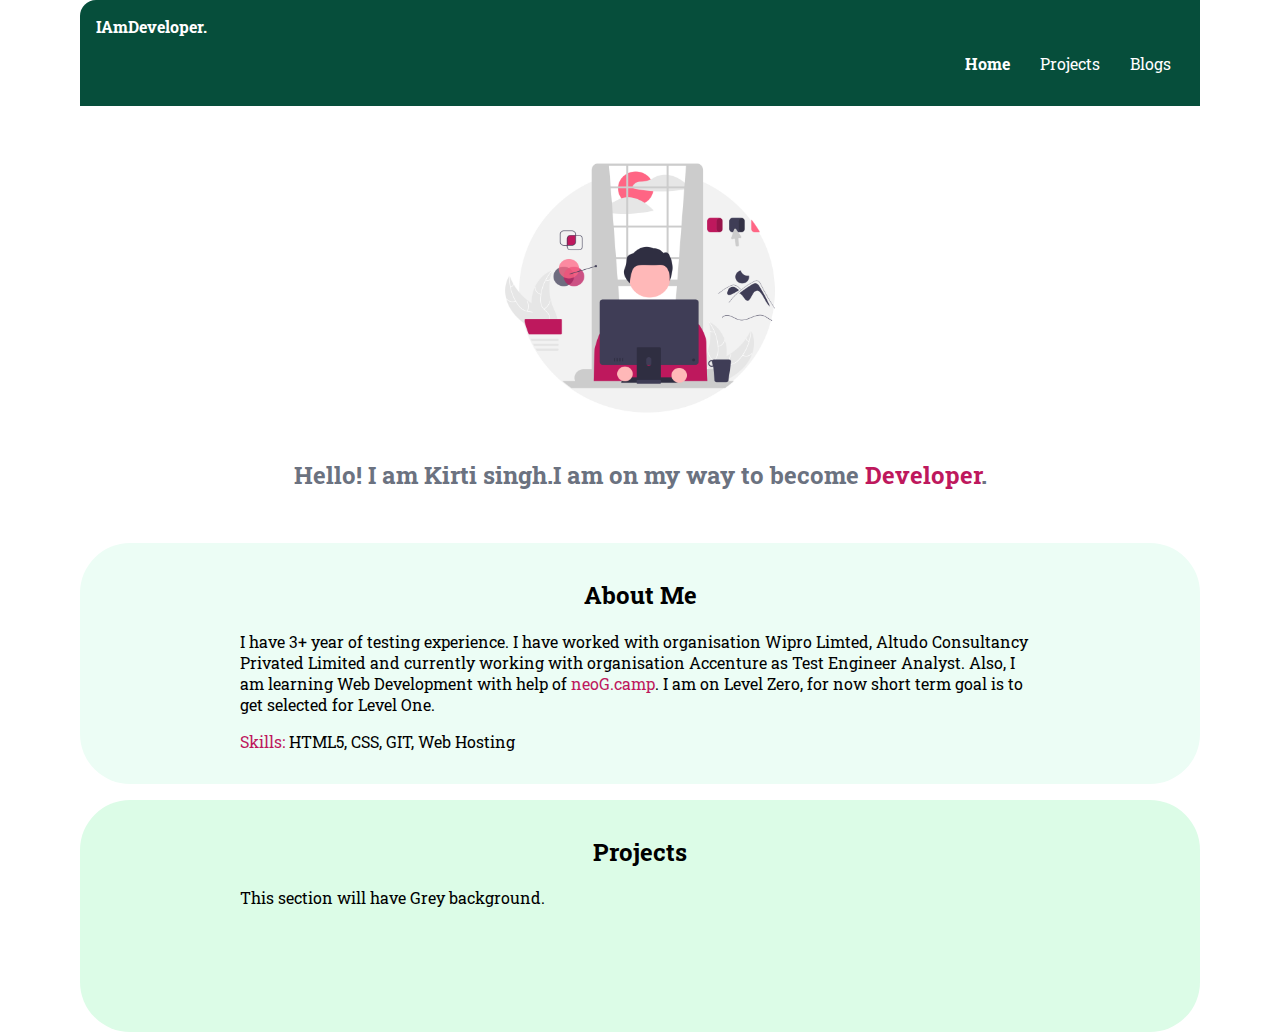
==== index.html @ 40b84646 "feat:added navigation and section about me" ====
<!DOCTYPE html>
<html lang="en">
<head>
  <meta charset="UTF-8">
  <meta http-equiv="X-UA-Compatible" content="IE=edge">
  <meta name="viewport" content="width=device-width, initial-scale=1.0">
  <title>Home | Kirti Singh</title>
  <link rel="stylesheet" href="CSS/style.css">
</head>
<body>
  <nav class="navigation container">
    <div class="nav-brand">IAmDeveloper.</div>
    <ul class="non-bullets list-inline nav-pills">
      <li><a href="/" class="link active">Home</a></li>
      <li><a href="/" class="link">Projects</a></li>
      <li><a href="/" class="link">Blogs</a></li>
    </ul>
  </nav>
  <header class="hero">
    <img
      class="hero-image"
      src="/images/header-image.png"
    />
    <h2 class="hero-heading">Hello! I am Kirti singh.I am on my way to become
      <span class="heading-inside">Developer</span>.
    </h2>
  </header>
  <section class="lightsection section">
    <div class="container-center container">
      <h2>About Me</h2>
      <p>
       I have 3+ year of testing experience. I have worked with organisation Wipro Limted, Altudo Consultancy Privated Limited and currently working with organisation Accenture as Test Engineer Analyst.
      Also, I am learning Web Development with help of <span class="heading-inside">neoG.camp</span>. I am on Level Zero, for now short term goal is to get selected for Level One.</p>
      <p><span class="heading-inside">Skills:</span> HTML5, CSS, GIT, Web Hosting</p>
    </div>
  </section>
  <section class="darksection section">
    <div class="container-center container">
      <h2>Projects</h2>
      <p>This section will have Grey background.
      </p>
    </div>
  </section>
</body>
</html>
---- CSS/style.css ----
@import url('https://fonts.googleapis.com/css2?family=Roboto+Slab:wght@300&display=swap');

:root {
    /* --primary-color: #76BA99; */
    --primary-color: #064e3b; 
    --header-heading: #6b7280;
    --section-light:#ecfdf5;
    --section-dark: #dcfce7;
    /* --span-text-color:#fed7aa; */
    --span-text-color:#be185d;
}

/* * {
    box-sizing: border-box;
} */

body {
    font-family: 'Roboto Slab', sans-serif;
    margin: 0px 5rem;
}

/* containers */
.container {
    padding: 0 10px;
    /* max-width:100px */

}

.container-center {
    max-width: 800px;
    /* max-height: 500px; */
    /* width: 500px; width overrides max-width property*/
    width: 100%;
    margin: auto;
    /* Margin: top left bottpm right */
}

/* links */
.link {
    /* border: solid; */
    border-radius: 50px;
    padding: 5px;
    text-decoration: none;
}

.primary-link {
    color: white;
    background-color: var(--primary-color);
    border: 1px solid var(--primary-color);
}
.secondary-link {

    color: black;
    border: 1px solid var(--primary-color)
}

hr {
    margin: 1em 0em;
}
/* list */
.non-bullets {
    list-style: none;
}

.list-inline li {
    display: inline;
    padding: 0rem 0.5rem;
}

/* navigation */
.navigation {
    background-color: var(--primary-color);
    padding: 1rem;
    border-top: 50px;
    border-top-left-radius: 1rem;
}

.nav-brand {
    font-weight: bolder;
    color: white;
}

.navigation .nav-pills {
    text-align: right;
}
.navigation .link{
    color: white;
}

.navigation .active {
    font-weight: bold;
}

/* heading */
.hero {
    padding: 2rem;
}

.hero-image {
    width: 350px;
    height: 300px;
    display: block;
    margin: auto;
}

.hero-heading {
    padding-top: 1px;
    color: var(--header-heading);
    /* max-width: 350px;
    margin: auto; */
    text-align: center;

}

.heading-inside {
    color: var(--span-text-color);
    /* text-decoration: underline; */
}
/* sections */
.section{
    min-height: 200px;
}
.section h2{
    text-align: center;
}
.lightsection {
    background-color: var(--section-light);
    margin-bottom: 1rem;
    padding: 1rem;
    border-radius: 50px;
}

.darksection {
    background-color: var(--section-dark);
    padding: 1rem;
    border-radius: 50px;
}

.footer{
    background-color: var(--primary-color);
    padding: 2rem 1rem;
    text-align: center;
    color: white;
    border-top-right-radius: 50px;
}

.footer .link{
    color: white;
}

.footer ul{
    padding-inline-start: 0px;
}

/* 
.wrapper{
    background-color: red;
    width: 300px;
    height: 300px;

}
.box{
    box-sizing: border-box;
    background-color: #fcd34d;
    width:inherit;
    height: inherit;
    margin: 10px;
    padding:10px;
    border: 5px solid black;
} */
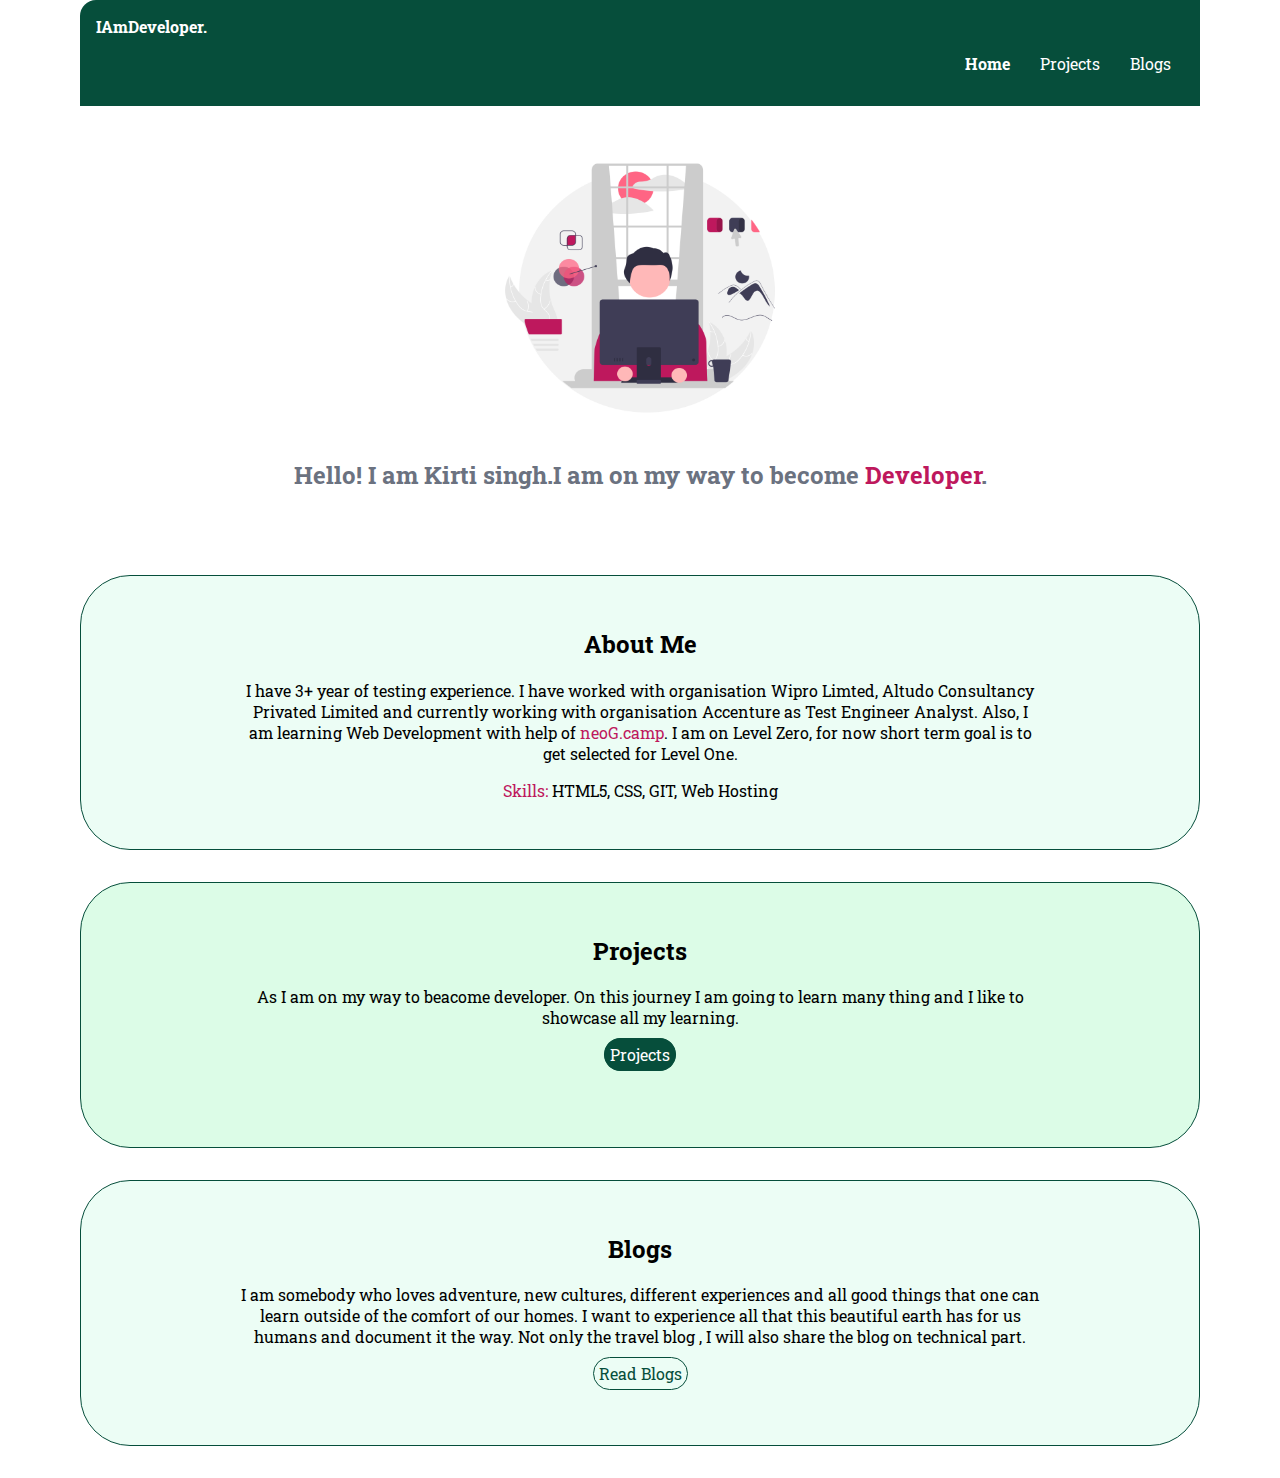
==== commit dfe78592: "feat:added section projects and blogs" ====
--- a/index.html
+++ b/index.html
@@ -37,9 +37,19 @@
   <section class="darksection section">
     <div class="container-center container">
       <h2>Projects</h2>
-      <p>This section will have Grey background.
+      <p>As I am on my way to beacome developer. On this journey I am going to learn many thing and I like to showcase all my learning.
       </p>
+      <a href="/" class="link primary-link">Projects</a>
     </div>
   </section>
+  <section class="lightsection section">
+    <div class="container-center container">
+      <h2>Blogs</h2>
+      <p>I am somebody who loves adventure, new cultures, different experiences and all good things that one can learn outside of the comfort of our homes. 
+        I want to experience all that this beautiful earth has for us humans and document it the way. Not only the travel blog , I will also share the blog on technical part.</p>
+        <a href="#" class="link secondary-link">Read Blogs</a>
+    </div>
+  </section>
+  
 </body>
 </html>--- a/CSS/style.css
+++ b/CSS/style.css
@@ -37,7 +37,6 @@
 
 /* links */
 .link {
-    /* border: solid; */
     border-radius: 50px;
     padding: 5px;
     text-decoration: none;
@@ -50,7 +49,7 @@
 }
 .secondary-link {
 
-    color: black;
+    color: var(--primary-color);
     border: 1px solid var(--primary-color)
 }
 
@@ -119,20 +118,22 @@
 /* sections */
 .section{
     min-height: 200px;
-}
-.section h2{
+    padding: 2rem;
+    margin: 2rem 0;
+    border-radius: 1rem;
+    border-color: var(--primary-color);
     text-align: center;
 }
+
 .lightsection {
     background-color: var(--section-light);
-    margin-bottom: 1rem;
-    padding: 1rem;
+    border: 1px solid var(--primary-color);
     border-radius: 50px;
 }
 
 .darksection {
     background-color: var(--section-dark);
-    padding: 1rem;
+    border: 1px solid var(--primary-color);
     border-radius: 50px;
 }
 
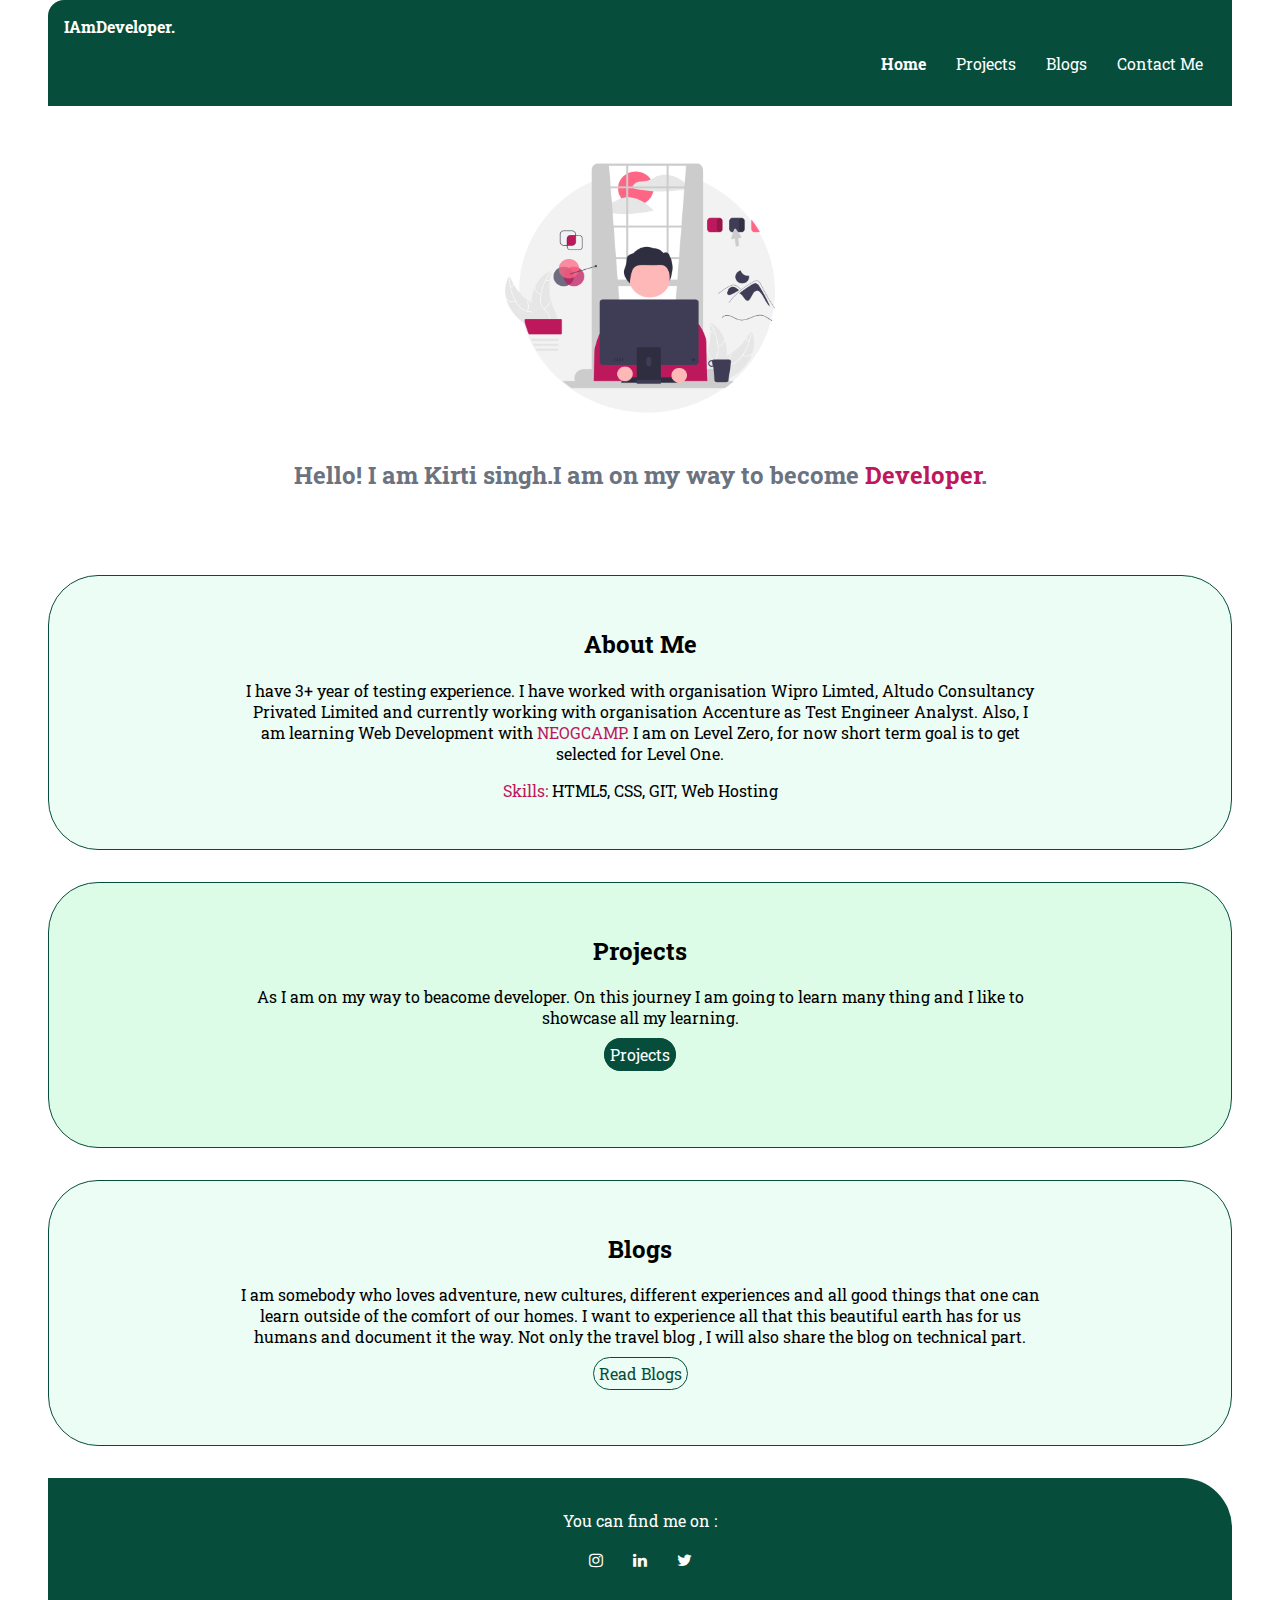
==== commit 3a0e1888: "feat:added webpages projects and blogs" ====
--- a/index.html
+++ b/index.html
@@ -6,14 +6,17 @@
   <meta name="viewport" content="width=device-width, initial-scale=1.0">
   <title>Home | Kirti Singh</title>
   <link rel="stylesheet" href="CSS/style.css">
+  <link rel="stylesheet" href="https://cdnjs.cloudflare.com/ajax/libs/font-awesome/4.7.0/css/font-awesome.min.css">
 </head>
 <body>
   <nav class="navigation container">
     <div class="nav-brand">IAmDeveloper.</div>
     <ul class="non-bullets list-inline nav-pills">
       <li><a href="/" class="link active">Home</a></li>
-      <li><a href="/" class="link">Projects</a></li>
-      <li><a href="/" class="link">Blogs</a></li>
+      <li><a href="/projects.html" target="_blank" class="link">Projects</a></li>
+      <li><a href="/blogs.html" target="_blank" class="link">Blogs</a></li>
+      <li><a href="#footer"  class="link">Contact Me</a></li>
+
     </ul>
   </nav>
   <header class="hero">
@@ -30,7 +33,7 @@
       <h2>About Me</h2>
       <p>
        I have 3+ year of testing experience. I have worked with organisation Wipro Limted, Altudo Consultancy Privated Limited and currently working with organisation Accenture as Test Engineer Analyst.
-      Also, I am learning Web Development with help of <span class="heading-inside">neoG.camp</span>. I am on Level Zero, for now short term goal is to get selected for Level One.</p>
+      Also, I am learning Web Development with <span class="heading-inside">NEOGCAMP</span>. I am on Level Zero, for now short term goal is to get selected for Level One.</p>
       <p><span class="heading-inside">Skills:</span> HTML5, CSS, GIT, Web Hosting</p>
     </div>
   </section>
@@ -39,7 +42,7 @@
       <h2>Projects</h2>
       <p>As I am on my way to beacome developer. On this journey I am going to learn many thing and I like to showcase all my learning.
       </p>
-      <a href="/" class="link primary-link">Projects</a>
+      <a href="/projects.html" class="link primary-link">Projects</a>
     </div>
   </section>
   <section class="lightsection section">
@@ -47,9 +50,25 @@
       <h2>Blogs</h2>
       <p>I am somebody who loves adventure, new cultures, different experiences and all good things that one can learn outside of the comfort of our homes. 
         I want to experience all that this beautiful earth has for us humans and document it the way. Not only the travel blog , I will also share the blog on technical part.</p>
-        <a href="#" class="link secondary-link">Read Blogs</a>
+        <a href="/blogs.html" class="link secondary-link">Read Blogs</a>
     </div>
   </section>
+  <footer class="footer" id="footer">
+    <div class="footer-header">
+      You can find me on :
+    </div>
+    <ul class="social-links non-bullets list-inline">
+      <li>
+          <a href="https://www.instagram.com/steppingbeyond_/" target="_blank" class="link fa fa-instagram"></a>
+      </li>
+      <li>
+          <a href="https://www.linkedin.com/in/kirti2714/" target="_blank" class="link fa fa-linkedin"></a>
+      </li>
+      <li>
+          <a href="https://twitter.com/KirtiSi70062355" target="_blank" class="link fa fa-twitter"></a>
+      </li>
+    </ul>
+  </footer>
   
 </body>
 </html>--- a/CSS/style.css
+++ b/CSS/style.css
@@ -16,7 +16,7 @@
 
 body {
     font-family: 'Roboto Slab', sans-serif;
-    margin: 0px 5rem;
+    margin: 0px 3rem;
 }
 
 /* containers */
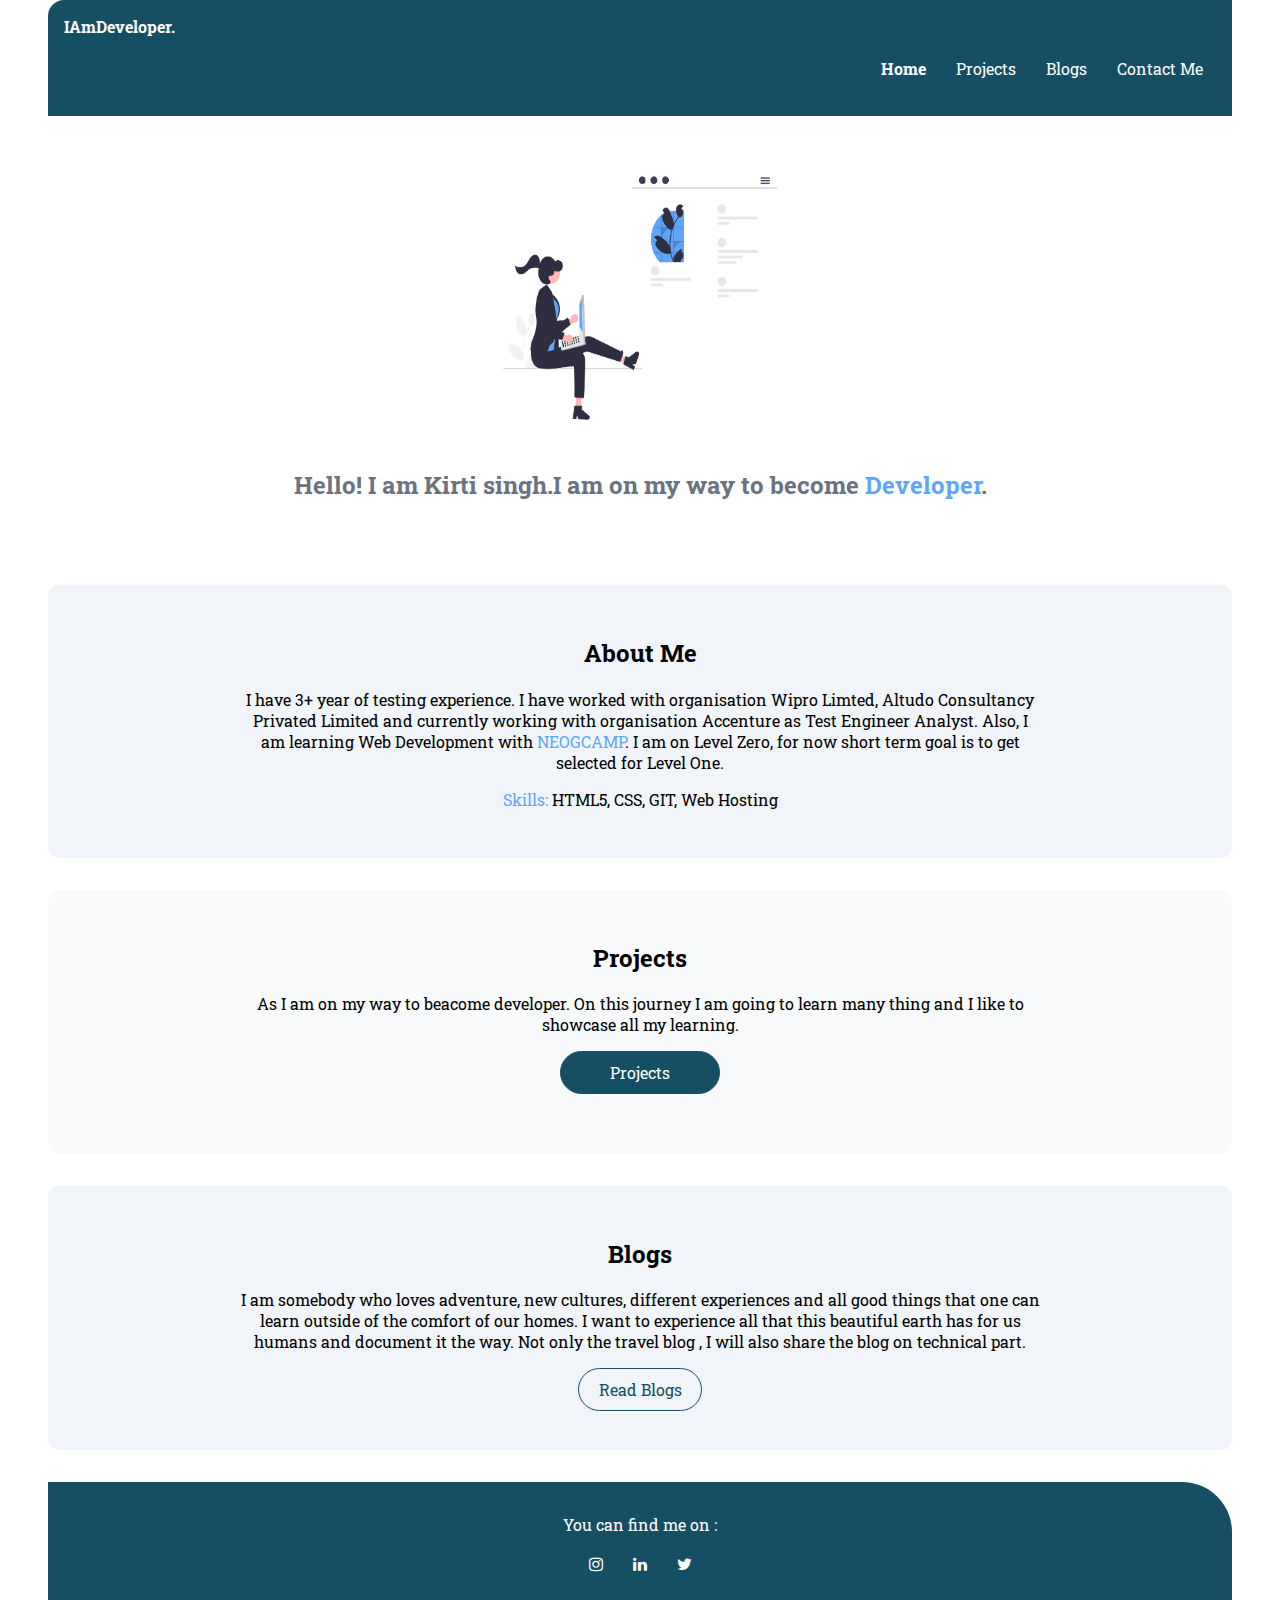
==== commit 8786f939: "feat: changes in style" ====
--- a/index.html
+++ b/index.html
@@ -28,7 +28,7 @@
       <span class="heading-inside">Developer</span>.
     </h2>
   </header>
-  <section class="lightsection section">
+  <section class="darksection section">
     <div class="container-center container">
       <h2>About Me</h2>
       <p>
@@ -37,7 +37,7 @@
       <p><span class="heading-inside">Skills:</span> HTML5, CSS, GIT, Web Hosting</p>
     </div>
   </section>
-  <section class="darksection section">
+  <section class="lightsection section">
     <div class="container-center container">
       <h2>Projects</h2>
       <p>As I am on my way to beacome developer. On this journey I am going to learn many thing and I like to showcase all my learning.
@@ -45,7 +45,7 @@
       <a href="/projects.html" class="link primary-link">Projects</a>
     </div>
   </section>
-  <section class="lightsection section">
+  <section class="darksection section">
     <div class="container-center container">
       <h2>Blogs</h2>
       <p>I am somebody who loves adventure, new cultures, different experiences and all good things that one can learn outside of the comfort of our homes. 
--- a/CSS/style.css
+++ b/CSS/style.css
@@ -2,12 +2,13 @@
 
 :root {
     /* --primary-color: #76BA99; */
-    --primary-color: #064e3b; 
+    --primary-color: #164e63; 
     --header-heading: #6b7280;
-    --section-light:#ecfdf5;
-    --section-dark: #dcfce7;
+    --section-dark:#f1f5f9;
+    --section-light: #f8fafc;
     /* --span-text-color:#fed7aa; */
-    --span-text-color:#be185d;
+    --span-text-color:
+    #60a5fa;
 }
 
 /* * {
@@ -37,20 +38,30 @@
 
 /* links */
 .link {
+    display: inline-block;
     border-radius: 50px;
     padding: 5px;
     text-decoration: none;
 }
 
 .primary-link {
-    color: white;
+    max-width: 140px;
+    min-width: 120px;
+    padding: 0.6rem 1.2rem;
     background-color: var(--primary-color);
+    color: #fff;
+    border-radius: 2rem;
     border: 1px solid var(--primary-color);
 }
 .secondary-link {
-
+    /* max-width: 140px;
     color: var(--primary-color);
-    border: 1px solid var(--primary-color)
+    border: 1px solid var(--primary-color) */
+    max-width: 140px;
+    padding: 0.6rem 1.2rem;
+    border-radius: 2rem;
+    border: 1px solid var(--primary-color);
+    color: var(--primary-color);
 }
 
 hr {
@@ -127,14 +138,14 @@
 
 .lightsection {
     background-color: var(--section-light);
-    border: 1px solid var(--primary-color);
-    border-radius: 50px;
+    /* border: 1px solid var(--primary-color); */
+    border-radius: 10px;
 }
 
 .darksection {
     background-color: var(--section-dark);
-    border: 1px solid var(--primary-color);
-    border-radius: 50px;
+    /* border: 1px solid var(--primary-color); */
+    border-radius: 10px;
 }
 
 .footer{
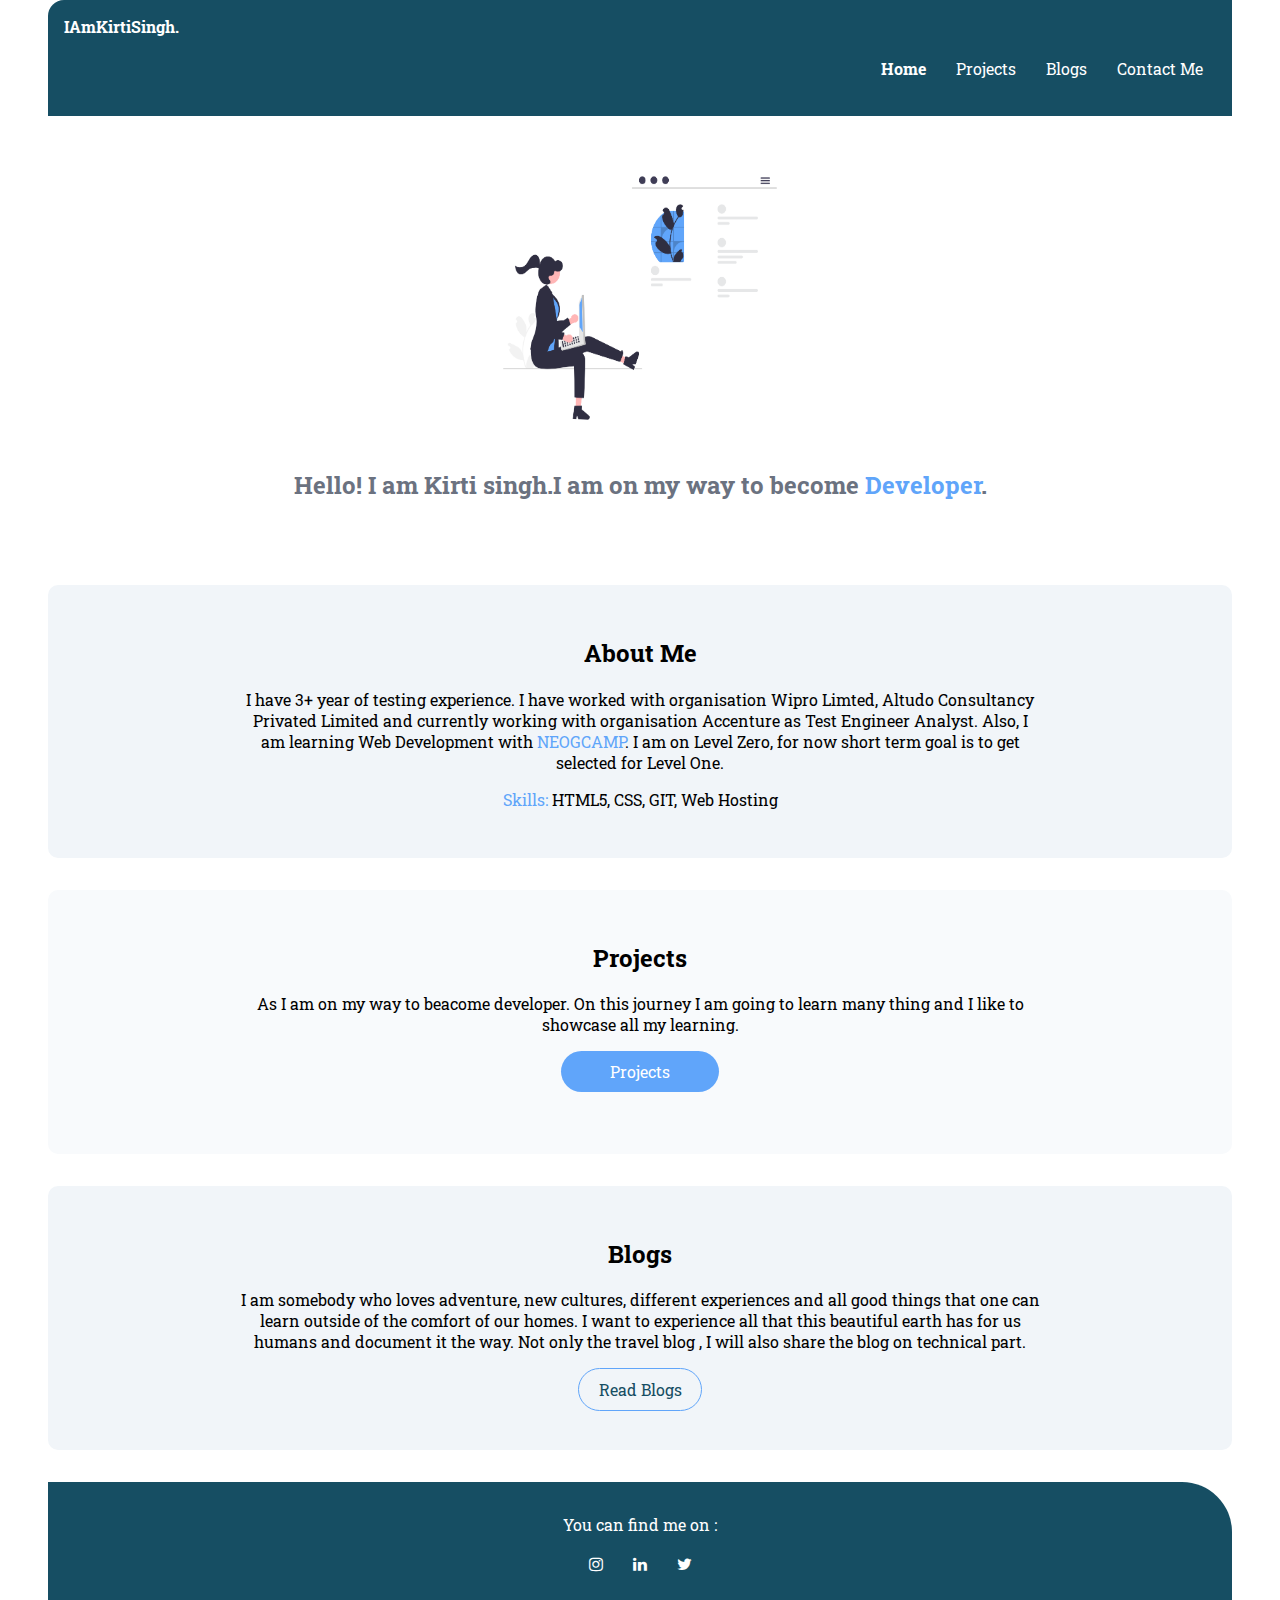
==== commit f48c297c: "updated the heading" ====
--- a/index.html
+++ b/index.html
@@ -10,7 +10,7 @@
 </head>
 <body>
   <nav class="navigation container">
-    <div class="nav-brand">IAmDeveloper.</div>
+    <div class="nav-brand">IAmKirtiSingh.</div>
     <ul class="non-bullets list-inline nav-pills">
       <li><a href="/" class="link active">Home</a></li>
       <li><a href="/projects.html" target="_blank" class="link">Projects</a></li>
--- a/CSS/style.css
+++ b/CSS/style.css
@@ -48,10 +48,9 @@
     max-width: 140px;
     min-width: 120px;
     padding: 0.6rem 1.2rem;
-    background-color: var(--primary-color);
+    background-color: var(--span-text-color);
     color: #fff;
     border-radius: 2rem;
-    border: 1px solid var(--primary-color);
 }
 .secondary-link {
     /* max-width: 140px;
@@ -60,7 +59,7 @@
     max-width: 140px;
     padding: 0.6rem 1.2rem;
     border-radius: 2rem;
-    border: 1px solid var(--primary-color);
+    border: 1px solid var(--span-text-color);
     color: var(--primary-color);
 }
 
@@ -164,6 +163,13 @@
     padding-inline-start: 0px;
 }
 
+.list-images{
+    width: 500px;
+    height: 200px;
+    display: block;
+    margin: auto;
+
+}
 /* 
 .wrapper{
     background-color: red;
@@ -179,4 +185,20 @@
     margin: 10px;
     padding:10px;
     border: 5px solid black;
-} */+} */
+
+/* Syntax for List Property */
+ul { list-style: list-style-type list-style-position list-style-image }
+/* Example for style */
+ul { list-style: square outside none; }
+
+.sub-heading{
+    text-align: center;
+}
+
+.message{
+    margin: 1rem auto;
+
+}
+
+
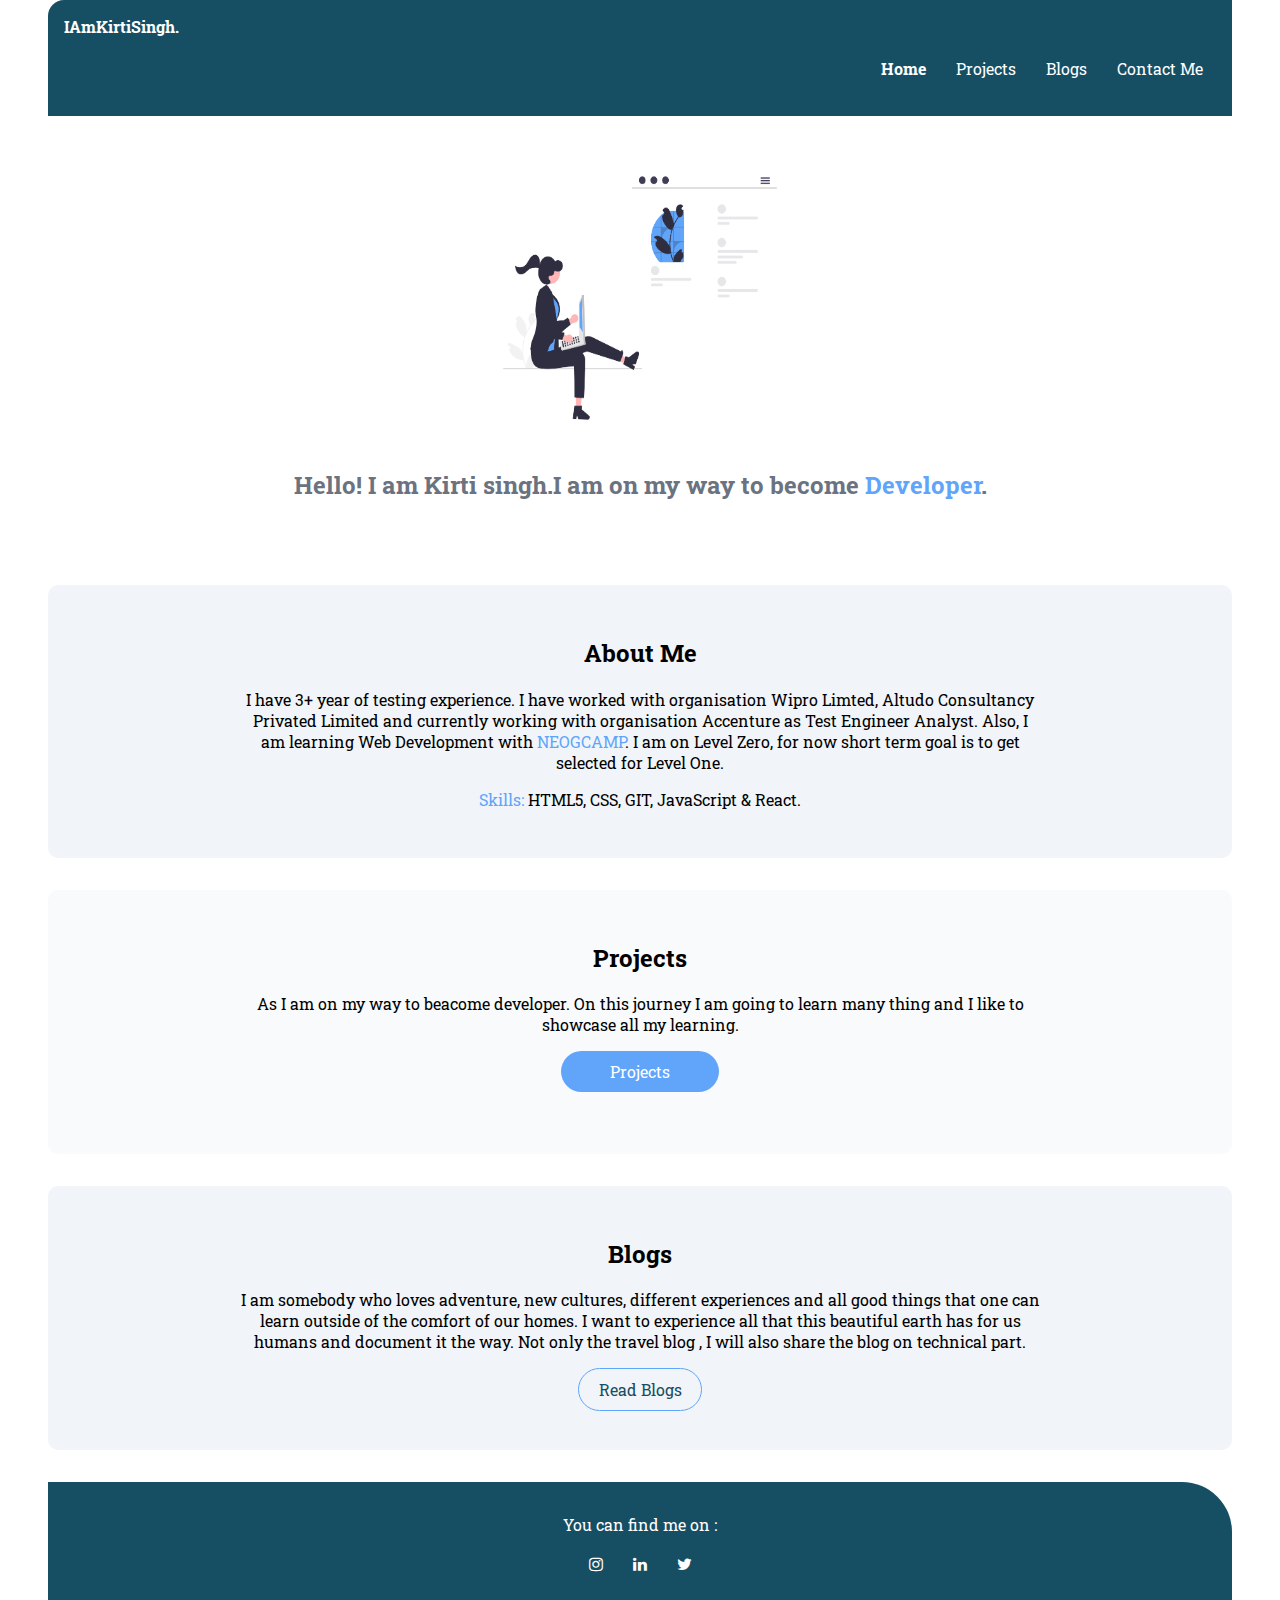
==== commit aa693bed: "added mysore blog" ====
--- a/index.html
+++ b/index.html
@@ -34,7 +34,7 @@
       <p>
        I have 3+ year of testing experience. I have worked with organisation Wipro Limted, Altudo Consultancy Privated Limited and currently working with organisation Accenture as Test Engineer Analyst.
       Also, I am learning Web Development with <span class="heading-inside">NEOGCAMP</span>. I am on Level Zero, for now short term goal is to get selected for Level One.</p>
-      <p><span class="heading-inside">Skills:</span> HTML5, CSS, GIT, Web Hosting</p>
+      <p><span class="heading-inside">Skills:</span> HTML5, CSS, GIT, JavaScript & React.</p>
     </div>
   </section>
   <section class="lightsection section">
--- a/CSS/style.css
+++ b/CSS/style.css
@@ -115,15 +115,10 @@
 .hero-heading {
     padding-top: 1px;
     color: var(--header-heading);
-    /* max-width: 350px;
-    margin: auto; */
     text-align: center;
-
 }
-
 .heading-inside {
     color: var(--span-text-color);
-    /* text-decoration: underline; */
 }
 /* sections */
 .section{
@@ -137,13 +132,11 @@
 
 .lightsection {
     background-color: var(--section-light);
-    /* border: 1px solid var(--primary-color); */
     border-radius: 10px;
 }
 
 .darksection {
     background-color: var(--section-dark);
-    /* border: 1px solid var(--primary-color); */
     border-radius: 10px;
 }
 
@@ -170,27 +163,6 @@
     margin: auto;
 
 }
-/* 
-.wrapper{
-    background-color: red;
-    width: 300px;
-    height: 300px;
-
-}
-.box{
-    box-sizing: border-box;
-    background-color: #fcd34d;
-    width:inherit;
-    height: inherit;
-    margin: 10px;
-    padding:10px;
-    border: 5px solid black;
-} */
-
-/* Syntax for List Property */
-ul { list-style: list-style-type list-style-position list-style-image }
-/* Example for style */
-ul { list-style: square outside none; }
 
 .sub-heading{
     text-align: center;
@@ -201,4 +173,18 @@
 
 }
 
+.heading-mysore-blog{
+    text-align: center;
+}
 
+.mysoreblog-article{
+    text-align: center;
+}
+
+.mysore-blog-img{
+    width: 300px;
+    height: 250px;
+    border: 2px solid var(--primary-color);
+}
+
+
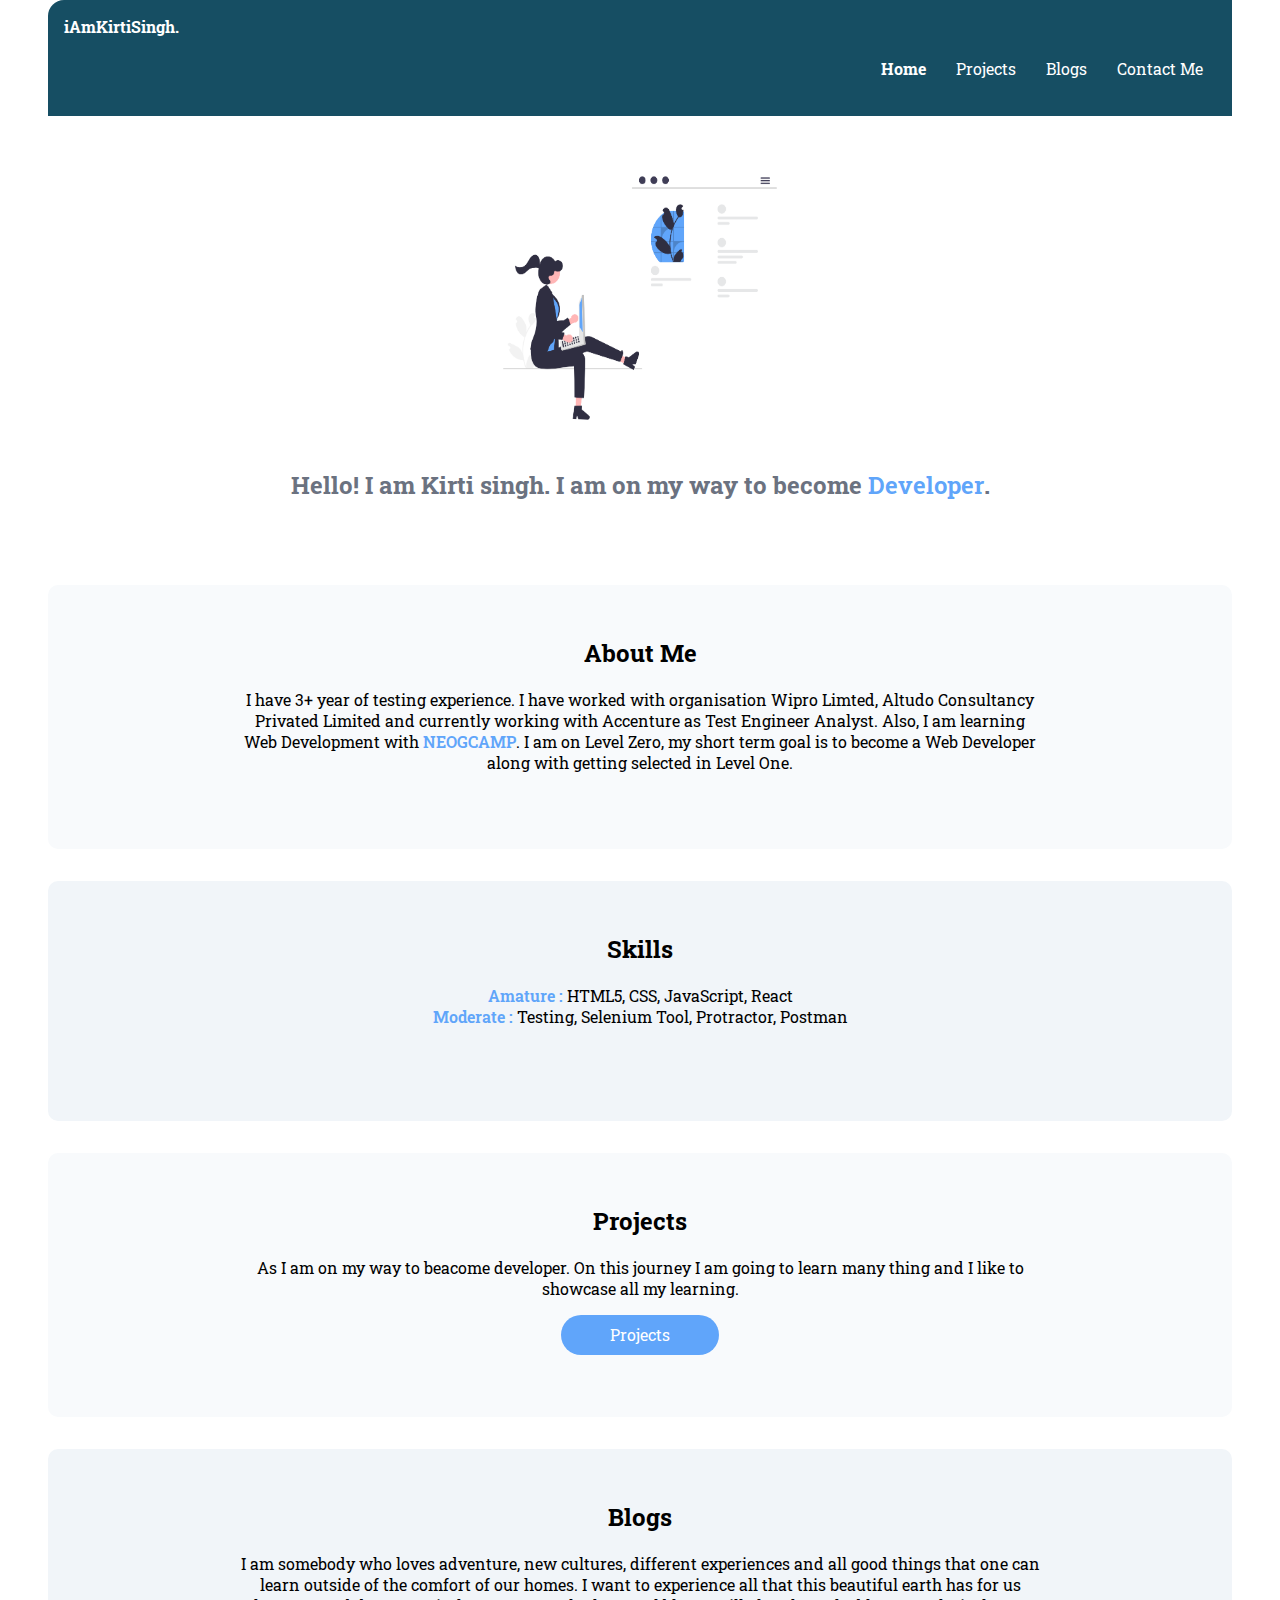
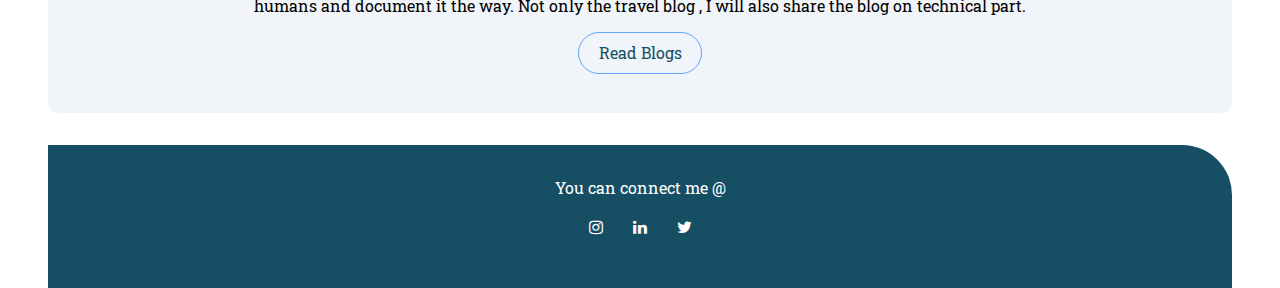
==== commit 90069cec: "updated CSS" ====
--- a/index.html
+++ b/index.html
@@ -10,7 +10,7 @@
 </head>
 <body>
   <nav class="navigation container">
-    <div class="nav-brand">IAmKirtiSingh.</div>
+    <div class="nav-brand">iAmKirtiSingh.</div>
     <ul class="non-bullets list-inline nav-pills">
       <li><a href="/" class="link active">Home</a></li>
       <li><a href="/projects.html" target="_blank" class="link">Projects</a></li>
@@ -24,17 +24,23 @@
       class="hero-image"
       src="/images/header-image.png"
     />
-    <h2 class="hero-heading">Hello! I am Kirti singh.I am on my way to become
+    <h2 class="hero-heading">Hello! I am Kirti singh. I am on my way to become
       <span class="heading-inside">Developer</span>.
     </h2>
   </header>
-  <section class="darksection section">
+  <section class="lightsection section">
     <div class="container-center container">
       <h2>About Me</h2>
       <p>
-       I have 3+ year of testing experience. I have worked with organisation Wipro Limted, Altudo Consultancy Privated Limited and currently working with organisation Accenture as Test Engineer Analyst.
-      Also, I am learning Web Development with <span class="heading-inside">NEOGCAMP</span>. I am on Level Zero, for now short term goal is to get selected for Level One.</p>
-      <p><span class="heading-inside">Skills:</span> HTML5, CSS, GIT, JavaScript & React.</p>
+       I have 3+ year of testing experience. I have worked with organisation Wipro Limted, Altudo Consultancy Privated Limited and currently working with Accenture as Test Engineer Analyst.
+      Also, I am learning Web Development with <span class="heading-inside">NEOGCAMP</span>. I am on Level Zero, my short term goal is to become a Web Developer along with getting selected in Level One.</p>
+    </div>
+  </section>
+  <section class="darksection section skills">
+    <div class="container-center container">
+      <h2>Skills</h2>
+      <div><span class="heading-inside">Amature : </span> HTML5, CSS, JavaScript, React</div>
+      <div><span class="heading-inside">Moderate : </span>Testing, Selenium Tool, Protractor, Postman</div>
     </div>
   </section>
   <section class="lightsection section">
@@ -55,7 +61,7 @@
   </section>
   <footer class="footer" id="footer">
     <div class="footer-header">
-      You can find me on :
+      You can connect me @
     </div>
     <ul class="social-links non-bullets list-inline">
       <li>
--- a/CSS/style.css
+++ b/CSS/style.css
@@ -2,18 +2,16 @@
 
 :root {
     /* --primary-color: #76BA99; */
-    --primary-color: #164e63; 
+    --primary-color: #164e63;
     --header-heading: #6b7280;
-    --section-dark:#f1f5f9;
+    --section-dark: #f1f5f9;
     --section-light: #f8fafc;
     /* --span-text-color:#fed7aa; */
     --span-text-color:
-    #60a5fa;
-}
-
-/* * {
-    box-sizing: border-box;
-} */
+        #60a5fa;
+}
+
+
 
 body {
     font-family: 'Roboto Slab', sans-serif;
@@ -52,6 +50,7 @@
     color: #fff;
     border-radius: 2rem;
 }
+
 .secondary-link {
     /* max-width: 140px;
     color: var(--primary-color);
@@ -66,6 +65,7 @@
 hr {
     margin: 1em 0em;
 }
+
 /* list */
 .non-bullets {
     list-style: none;
@@ -92,7 +92,8 @@
 .navigation .nav-pills {
     text-align: right;
 }
-.navigation .link{
+
+.navigation .link {
     color: white;
 }
 
@@ -117,11 +118,14 @@
     color: var(--header-heading);
     text-align: center;
 }
+
 .heading-inside {
     color: var(--span-text-color);
-}
+    font-weight: 600;
+}
+
 /* sections */
-.section{
+.section {
     min-height: 200px;
     padding: 2rem;
     margin: 2rem 0;
@@ -140,7 +144,7 @@
     border-radius: 10px;
 }
 
-.footer{
+.footer {
     background-color: var(--primary-color);
     padding: 2rem 1rem;
     text-align: center;
@@ -148,15 +152,15 @@
     border-top-right-radius: 50px;
 }
 
-.footer .link{
-    color: white;
-}
-
-.footer ul{
+.footer .link {
+    color: white;
+}
+
+.footer ul {
     padding-inline-start: 0px;
 }
 
-.list-images{
+.list-images {
     width: 500px;
     height: 200px;
     display: block;
@@ -164,27 +168,96 @@
 
 }
 
-.sub-heading{
-    text-align: center;
-}
-
-.message{
+.sub-heading {
+    text-align: center;
+}
+
+.message {
     margin: 1rem auto;
 
 }
 
-.heading-mysore-blog{
-    text-align: center;
-}
-
-.mysoreblog-article{
+.heading-mysore-blog {
+    text-align: center;
+}
+
+.mysoreblog-article {
     text-align: center;
 }
 
 .mysore-blog-img{
-    width: 300px;
-    height: 250px;
-    border: 2px solid var(--primary-color);
-}
-
-
+    width: 350px;
+    height: 350px;
+    border: 2px solid black;
+}
+
+
+.content-box {
+
+    margin: auto;
+    height: 300px;
+    width: 600px;
+    border: 2px solid black;
+}
+
+.inside-div-without-padding {
+    box-sizing: content-box;
+    width: 100%;
+    background-color: orange;
+    text-align: center;
+    border: 2px solid black;
+}
+
+.inside-div {
+    box-sizing: content-box;
+    width: 100%;
+    background-color: orange;
+    text-align: center;
+    border: 2px solid black;
+    padding: 10px;
+}
+
+
+.box-border {
+    margin: auto;
+    height: 300px;
+    width: 50%;
+    border: 2px solid black;
+}
+
+.bb-without-padding {
+    box-sizing: border-box;
+    width: 100%;
+    background-color: orange;
+    text-align: center;
+    border: 2px solid black;
+}
+
+.box-border {
+    height: 300px;
+    width: 50%;
+    border: 2px solid black;
+}
+
+.bb-with-padding {
+    box-sizing: border-box;
+    width: 100%;
+    background-color: orange;
+    text-align: center;
+    border: 2px solid black;
+    padding: 10px;
+}
+
+.content-article {
+    margin: 5px;
+    text-align: center;
+}
+
+.boxboder-article {
+    text-align: center;
+    margin: 5px;
+}
+
+.skills {
+    padding-bottom: 0.5rem;
+}